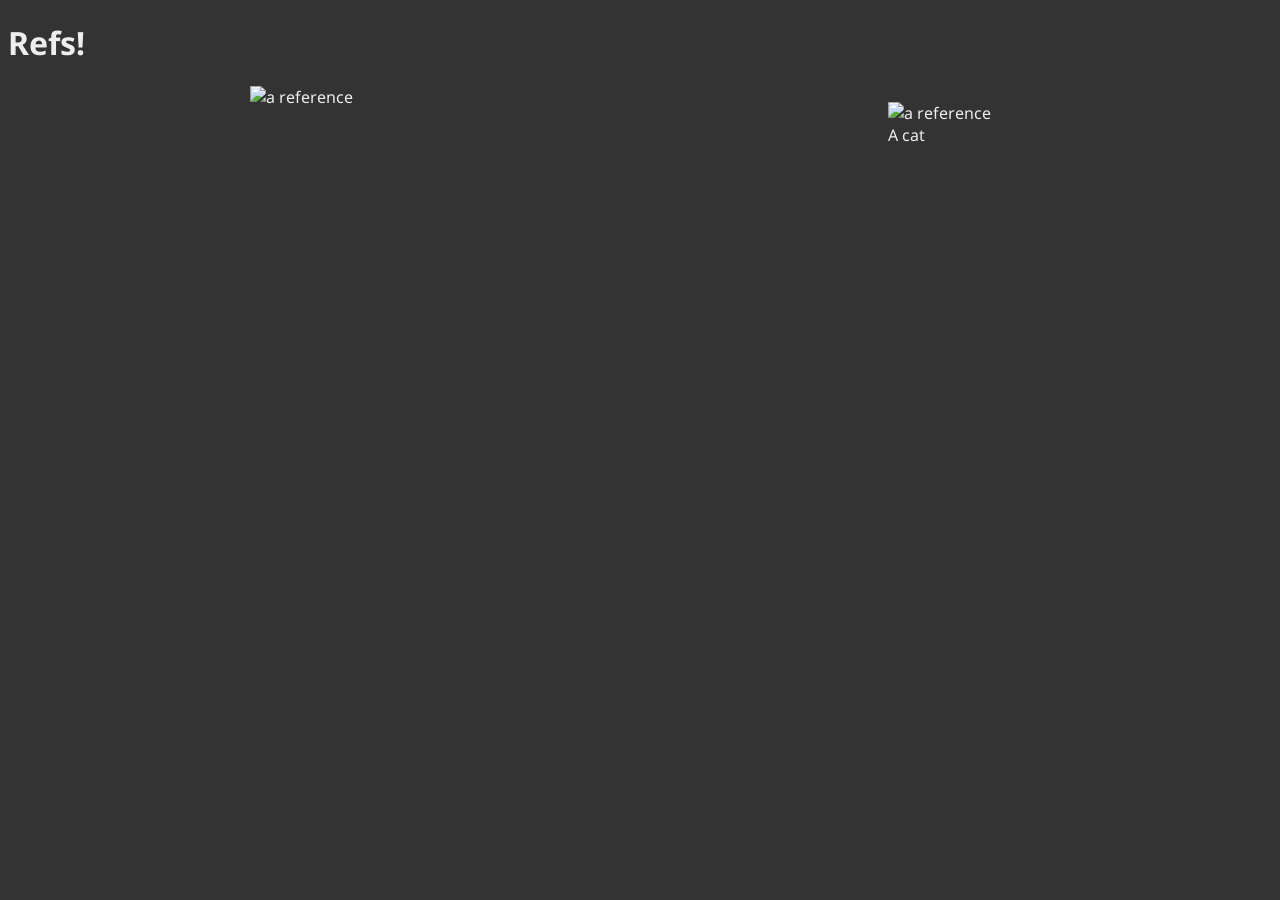
==== docs/refs/index.html @ 762d57bf "fix: refs page" ====
<!DOCTYPE html>
<html lang="en">
<head>
    <meta charset="utf-8">
    <title>Lorem Arcane: Refs</title>
    <link rel="preconnect" href="https://fonts.googleapis.com">
    <link rel="preconnect" href="https://fonts.gstatic.com" crossorigin>
    <link href="https://fonts.googleapis.com/css2?family=Noto+Sans:ital,wght@0,100..900;1,100..900&display=swap" rel="stylesheet">
    <link rel="stylesheet" href="../styles/refs.css">
</head>
<body>
    <h1>Refs!</h1>
    <section>
        <ul>
            <li>
                <img src="https://placekittens.com/2000/3000" alt="a reference" />
            </li>
            <li>
                <figure>
                    <img src="https://placekittens.com/2000/2990" alt="a reference" />
                    <figcaption>A cat</figcaption>
                </figure>
            </li>
        </ul>
    </section>
</body>
</html>
---- docs/styles/refs.css ----
:root {
    --c-dark: #333;
    --c-darker: #222;
    --c-black: #000;
    --c-light: #aaa;
    --c-lighter: #ccc;
    --c-lightest: #eee;
    --c-white: #fff;
}

body {
    font-family: "Noto Sans", sans-serif;
    font-optical-sizing: auto;
    /*font-weight: <weight>; enter weight from 100-900*/
    font-style: normal;
    font-variation-settings: "wdth" 100;
}

body {
    background-color: var(--c-dark);
    color: var(--c-lightest);
}
ul {
    list-style: none;
    margin: 0;
    padding: 0;
    display: flex;
    flex-flow: row wrap;
    justify-content: space-around;
    gap: 12px;
}
li {}
li img {
    max-width: 40vw;
}
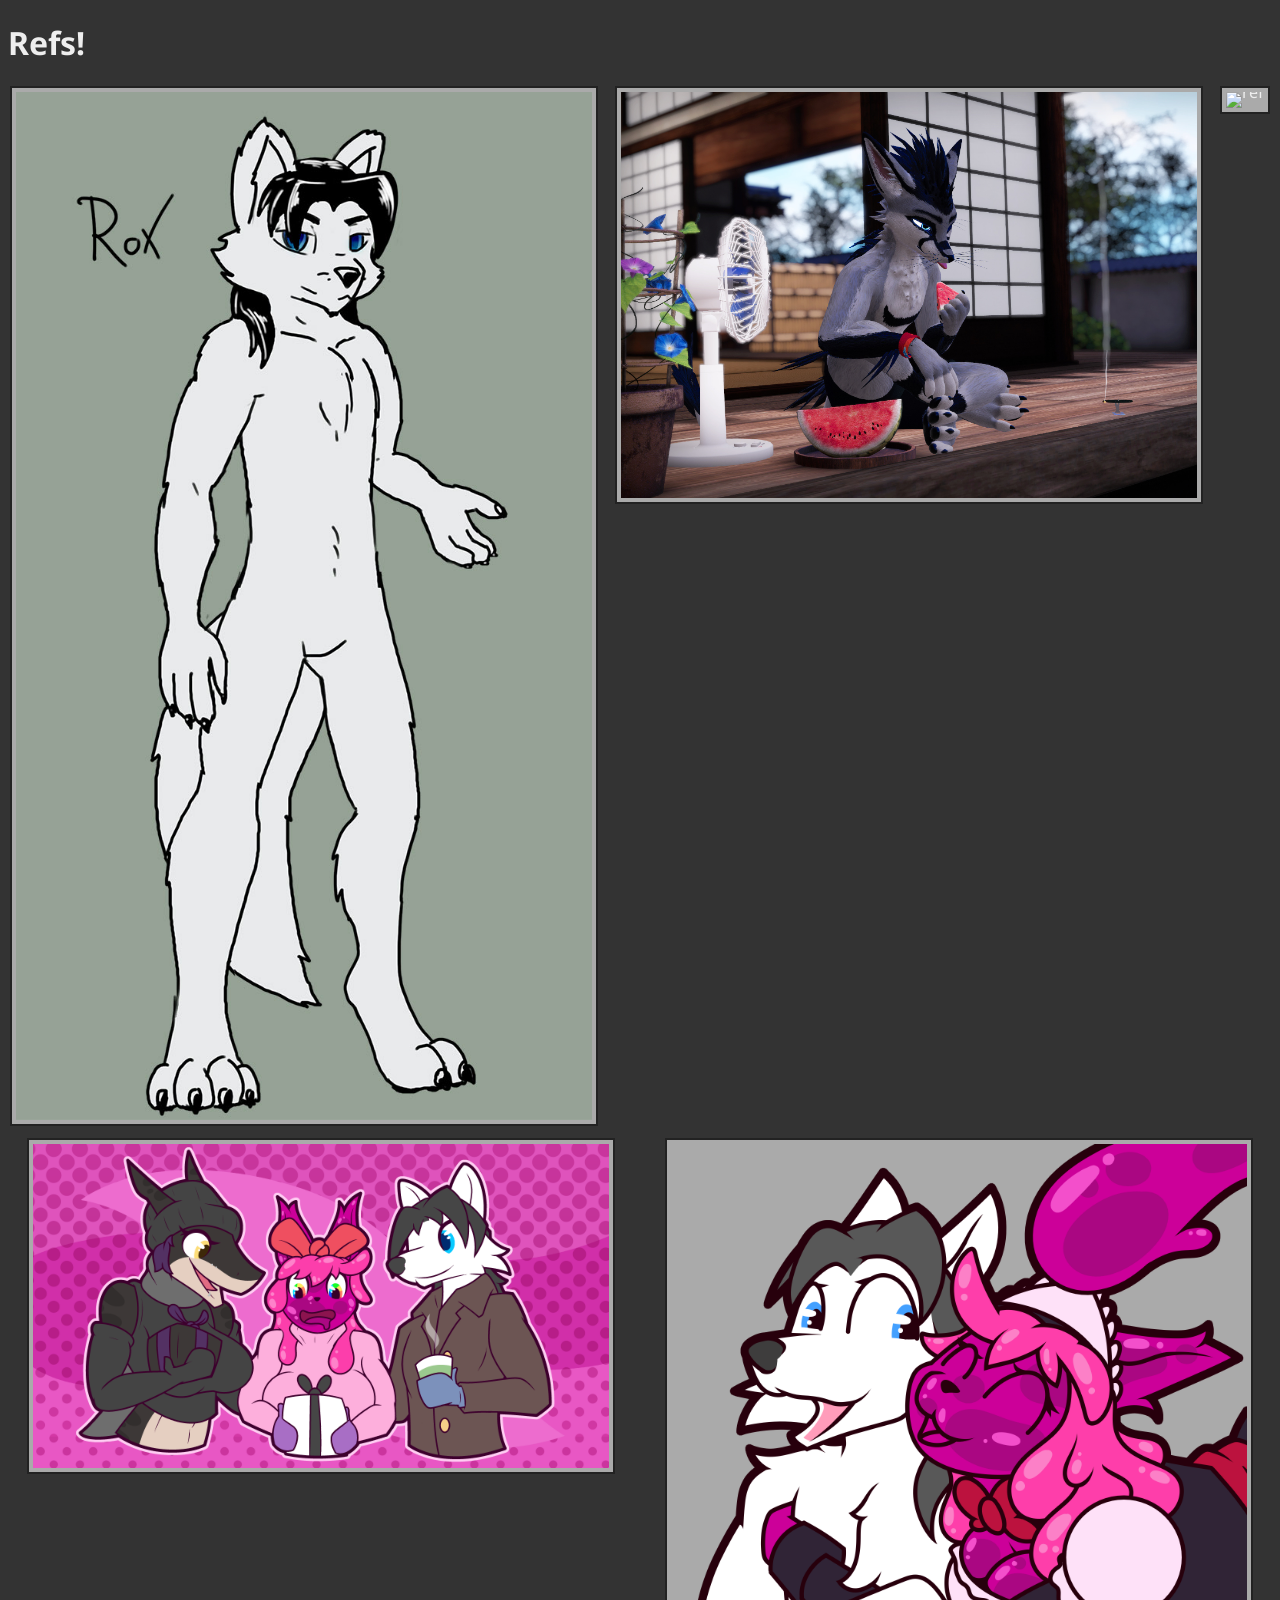
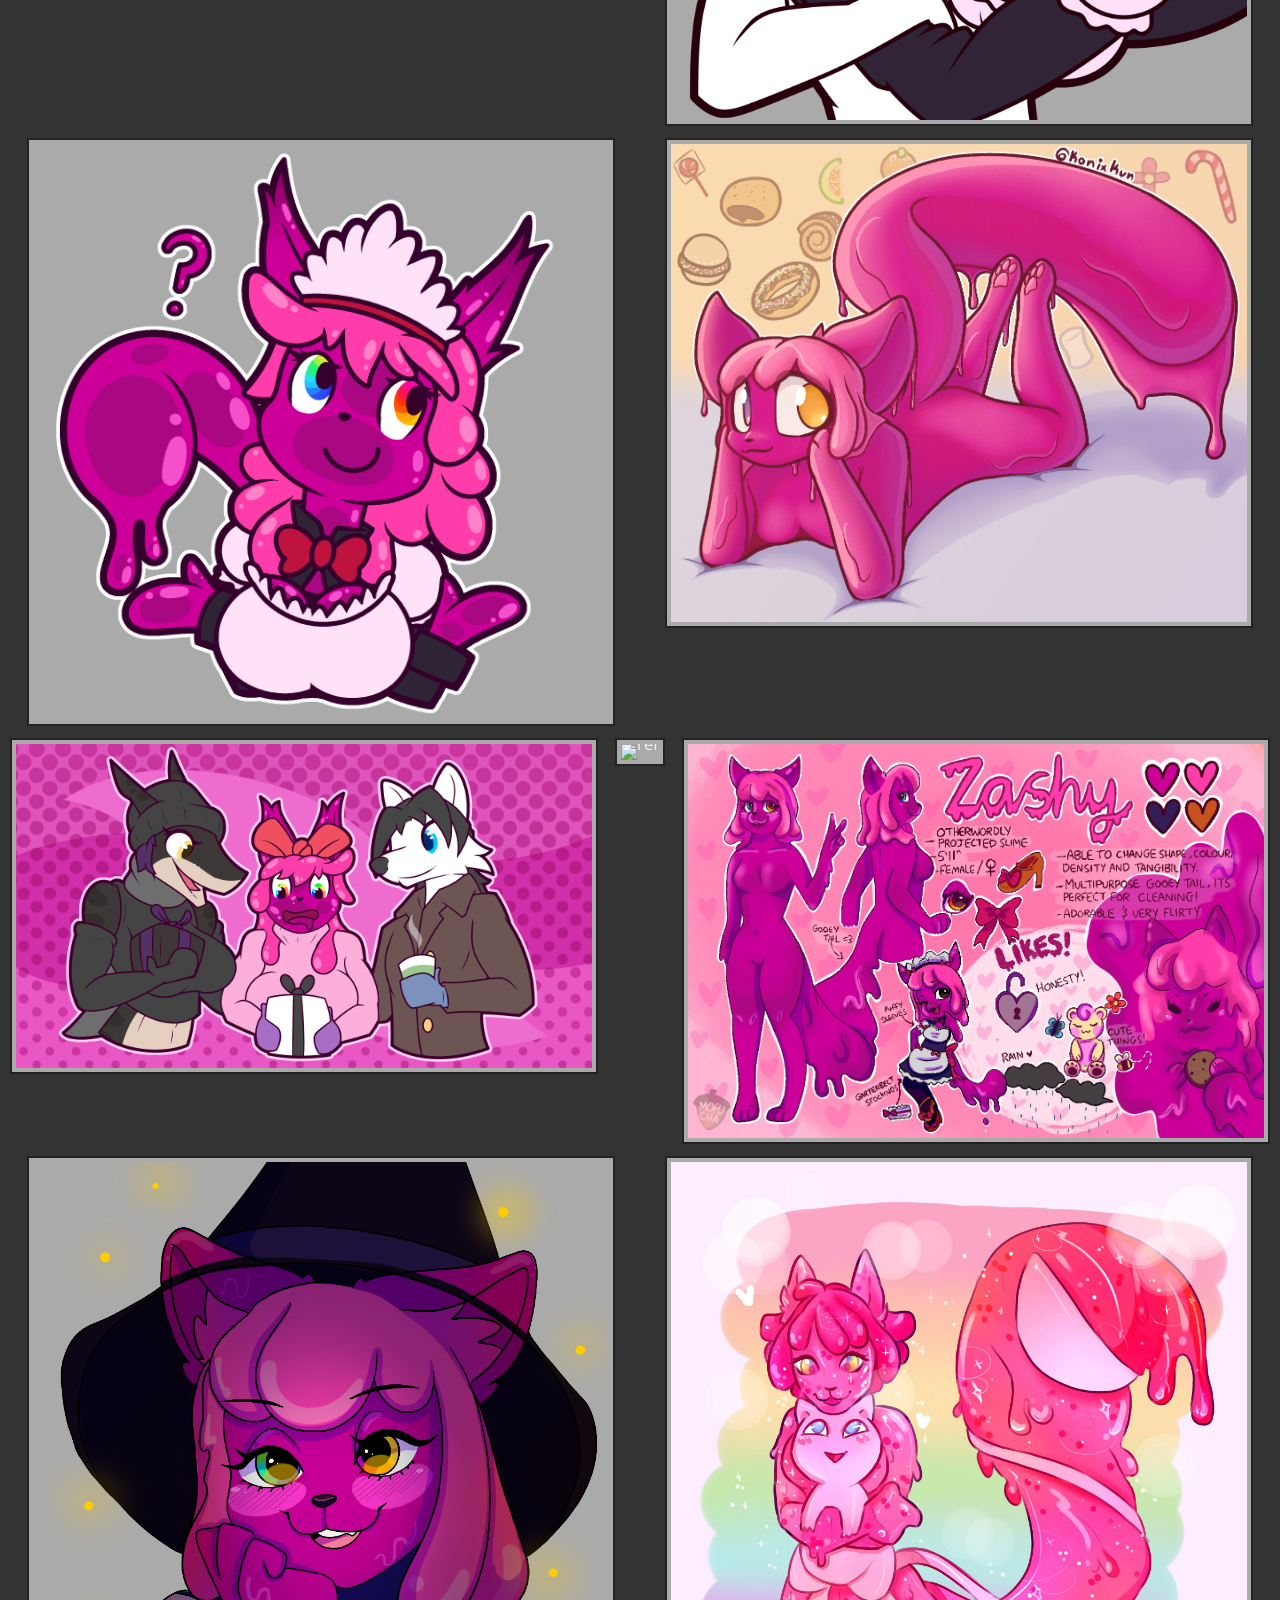
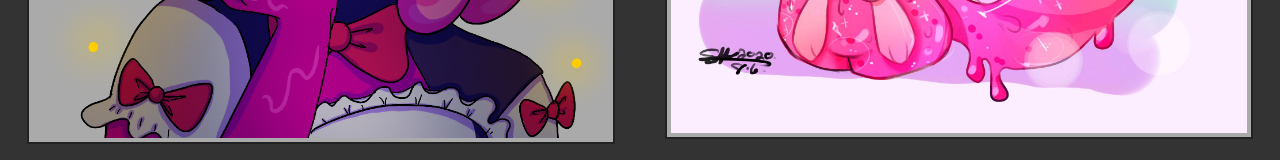
==== commit f41acf3c: "feat: add refs" ====
--- a/docs/refs/index.html
+++ b/docs/refs/index.html
@@ -11,17 +11,9 @@
 <body>
     <h1>Refs!</h1>
     <section>
-        <ul>
-            <li>
-                <img src="https://placekittens.com/2000/3000" alt="a reference" />
-            </li>
-            <li>
-                <figure>
-                    <img src="https://placekittens.com/2000/2990" alt="a reference" />
-                    <figcaption>A cat</figcaption>
-                </figure>
-            </li>
+        <ul id="images">
         </ul>
     </section>
+    <script src="../scripts/refs.js"></script>
 </body>
 </html>
--- a/docs/styles/refs.css
+++ b/docs/styles/refs.css
@@ -22,14 +22,20 @@
 }
 ul {
     list-style: none;
-    margin: 0;
     padding: 0;
     display: flex;
     flex-flow: row wrap;
     justify-content: space-around;
     gap: 12px;
+    align-items: flex-start;
 }
-li {}
+li {
+    border: 2px solid var(--c-darker);
+    padding: 4px;
+    margin: 0;
+    background-color: var(--c-light);
+    line-height: 0;
+}
 li img {
-    max-width: 40vw;
+    max-width: 45vw;
 }
